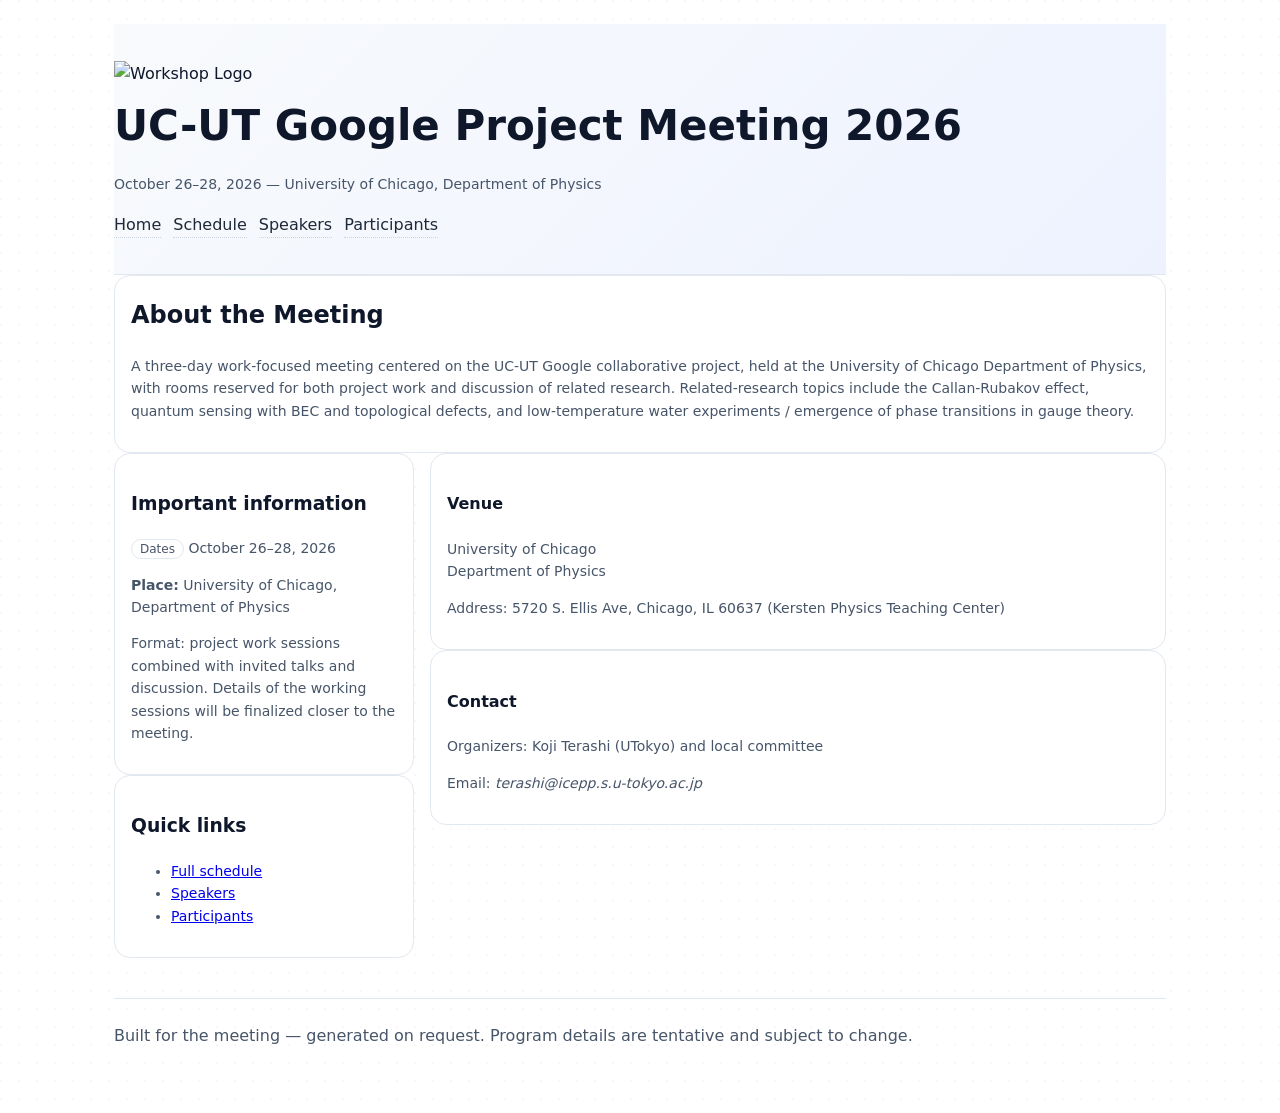
==== index.html @ d19a38ea "first commit" ====
<!doctype html>
<html lang="en">
<head>
<meta charset="utf-8" />
<meta name="viewport" content="width=device-width,initial-scale=1" />
<title>UC-UT Google Project Meeting 2026</title>
<link rel="stylesheet" href="styles.css" />
</head>
<body>
<div class="container">
  <header class="header">
    <div class="logo">
      <img src="images/logo.png" alt="Workshop Logo">
    </div>
    <div class="site-title">
      <h1>UC-UT Google Project Meeting 2026</h1>
      <p class="small">October 26–28, 2026 — University of Chicago, Department of Physics</p>
    </div>
    <nav class="nav" style="margin-left:auto">
      <a href="index.html">Home</a>
      <a href="schedule.html">Schedule</a>
      <a href="speakers.html">Speakers</a>
      <a href="participants.html">Participants</a>
    </nav>
  </header>

  <main>
    <section class="card">
      <h2>About the Meeting</h2>
      <p class="small">A three-day work-focused meeting centered on the UC-UT Google collaborative project, held at the University of Chicago Department of Physics, with rooms reserved for both project work and discussion of related research. Related-research topics include the Callan-Rubakov effect, quantum sensing with BEC and topological defects, and low-temperature water experiments / emergence of phase transitions in gauge theory.</p>
    </section>

    <div class="grid">
      <div>
        <section class="card">
          <h3>Important information</h3>
          <p class="small"><span class="badge">Dates</span> October 26–28, 2026</p>
          <p class="small"><strong>Place:</strong> <span class="venue">University of Chicago, Department of Physics</span></p>
          <p class="small">Format: project work sessions combined with invited talks and discussion. Details of the working sessions will be finalized closer to the meeting.</p>
        </section>

        <section class="card">
          <h3>Quick links</h3>
          <ul class="small">
            <li><a href="schedule.html">Full schedule</a></li>
            <li><a href="speakers.html">Speakers</a></li>
            <li><a href="participants.html">Participants</a></li>
          </ul>
        </section>
      </div>

      <aside>
        <section class="card">
          <h4>Venue</h4>
          <p class="small">University of Chicago<br/>Department of Physics</p>
          <p class="small">Address: 5720 S. Ellis Ave, Chicago, IL 60637 (Kersten Physics Teaching Center)</p>
        </section>

        <section class="card">
          <h4>Contact</h4>
          <p class="small">Organizers: Koji Terashi (UTokyo) and local committee</p>
          <p class="small">Email: <em>terashi@icepp.s.u-tokyo.ac.jp</em></p>
        </section>
      </aside>
    </div>

    <p class="footer">Built for the meeting — generated on request. Program details are tentative and subject to change.</p>
  </main>
</div>
</body>
</html>
---- styles.css ----
:root{
  --ink:#0f172a; --muted:#475569; --bg:#ffffff; --card:#ffffff; --ring:#e2e8f0; --accent:#eef2ff;
}
*{box-sizing:border-box}
html,body{margin:0;padding:0;color:var(--ink);background:radial-gradient(circle at 1px 1px, rgba(0,0,0,.03) 1px, transparent 0) , var(--bg);background-size:18px 18px;font-family: ui-sans-serif, system-ui, -apple-system, Segoe UI, Roboto, Helvetica, Arial, Apple Color Emoji, Segoe UI Emoji;line-height:1.6}
.container{max-width:1100px;margin:0 auto;padding:24px}
.header{background:linear-gradient(135deg,#f8fafc,#eef2ff);padding:36px 0;border-bottom:1px solid var(--ring)}
h1{font-size:clamp(28px,4vw,42px);margin:6px 0 0}
.subtitle{color:var(--muted);margin-top:4px}
.chips{display:flex;flex-wrap:wrap;gap:8px;margin-top:12px}
.chip{display:inline-flex;align-items:center;border:1px solid #c7d2fe;border-radius:9999px;padding:6px 10px;font-size:12px;background:#eef2ff}
.grid{display:grid;gap:16px;grid-template-columns:1fr}
@media(min-width:900px){.grid{grid-template-columns:300px 1fr}}
.card{background:var(--card);border:1px solid var(--ring);border-radius:16px;padding:16px}
.kicker{font-size:12px;text-transform:uppercase;letter-spacing:.08em;color:var(--muted)}
.btn{display:inline-block;border:1px solid #c7d2fe;background:#eef2ff;padding:8px 12px;border-radius:10px;text-decoration:none;color:#1e293b;font-weight:600}
.timeline{list-style:none;padding:0;margin:0;display:flex;flex-direction:column;gap:12px}
.slot{border:1px solid var(--ring);border-radius:14px;padding:12px;background:#fff}
.slot .time{font-size:12px;color:var(--muted);text-transform:uppercase}
.slot .title{font-weight:700;margin:2px 0}
.badge{font-size:12px;border:1px solid #e2e8f0;border-radius:9999px;padding:2px 8px;margin-left:auto}
.slot.break{background:#fff7ed;border-color:#fed7aa}
.slot.lunch{background:#ecfdf5;border-color:#a7f3d0}
.footer{border-top:1px solid var(--ring);margin-top:40px;padding:24px 0;color:var(--muted)}
.nav{display:flex;gap:12px;margin-top:16px;flex-wrap:wrap}
.nav a{color:#1f2937;text-decoration:none;border-bottom:1px dotted #cbd5e1}
.hero-actions{display:flex;gap:8px;flex-wrap:wrap;margin-top:14px}
table{border-collapse:collapse;width:100%} th,td{border:1px solid var(--ring);padding:8px;text-align:left}
section h2{margin-top:4px}
.small{font-size:14px;color:var(--muted)}
.logo img {height: 50px;width: auto;vertical-align: middle;}
/* details/summary styling for clickable abstracts */
.slot summary {
  list-style: none;          /* hide default marker */
  cursor: pointer;
  display: grid;
  grid-template-columns: 1fr; /* keeps current layout */
  gap: 8px;
}
.slot[open] summary {
  border-bottom: 1px solid var(--ring);
  padding-bottom: 8px;
  margin-bottom: 8px;
}
.abstract { color: var(--muted); font-size: 14px; }

details summary {
  cursor: pointer;
  font-weight: bold;
  color: #004080;
  margin-bottom: 5px;
}
details[open] summary {
  color: #000;
}
.poster-list {
  margin: 5px 0 0 15px;
  padding: 0;
  list-style-type: disc;
}
.poster-list li {
  margin: 3px 0;
}
.chair-row {
  background-color: #f0f0f0;
  text-align: left;
  padding: 6px 0;
}
.table thead th {
  background-color: #e0e0e0;
  font-weight: bold;
}
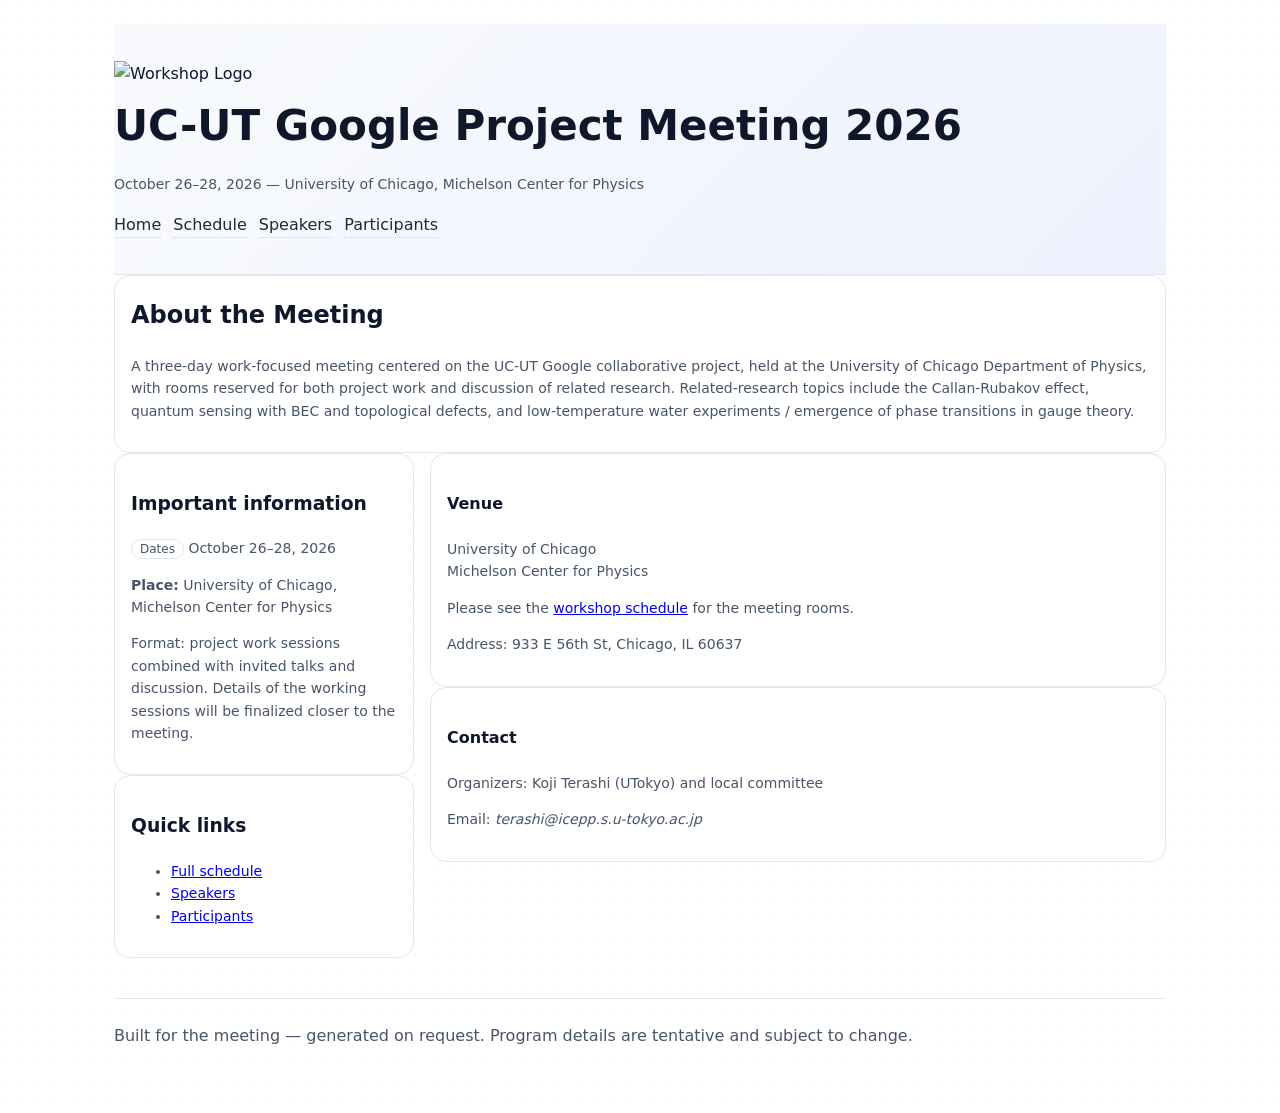
==== commit 4bdc6481: "Update index.html" ====
--- a/index.html
+++ b/index.html
@@ -14,7 +14,7 @@
     </div>
     <div class="site-title">
       <h1>UC-UT Google Project Meeting 2026</h1>
-      <p class="small">October 26–28, 2026 — University of Chicago, Department of Physics</p>
+      <p class="small">October 26–28, 2026 — University of Chicago, Michelson Center for Physics</p>
     </div>
     <nav class="nav" style="margin-left:auto">
       <a href="index.html">Home</a>
@@ -35,7 +35,7 @@
         <section class="card">
           <h3>Important information</h3>
           <p class="small"><span class="badge">Dates</span> October 26–28, 2026</p>
-          <p class="small"><strong>Place:</strong> <span class="venue">University of Chicago, Department of Physics</span></p>
+          <p class="small"><strong>Place:</strong> <span class="venue">University of Chicago, Michelson Center for Physics</span></p>
           <p class="small">Format: project work sessions combined with invited talks and discussion. Details of the working sessions will be finalized closer to the meeting.</p>
         </section>
 
@@ -52,8 +52,9 @@
       <aside>
         <section class="card">
           <h4>Venue</h4>
-          <p class="small">University of Chicago<br/>Department of Physics</p>
-          <p class="small">Address: 5720 S. Ellis Ave, Chicago, IL 60637 (Kersten Physics Teaching Center)</p>
+          <p class="small">University of Chicago<br/>Michelson Center for Physics</p>
+          <p class="small">Please see the <a href="https://utokyo-icepp.github.io/ucut_google2026/schedule.html">workshop schedule</a> for the meeting rooms.</p>
+          <p class="small">Address: 933 E 56th St, Chicago, IL 60637</p>
         </section>
 
         <section class="card">
